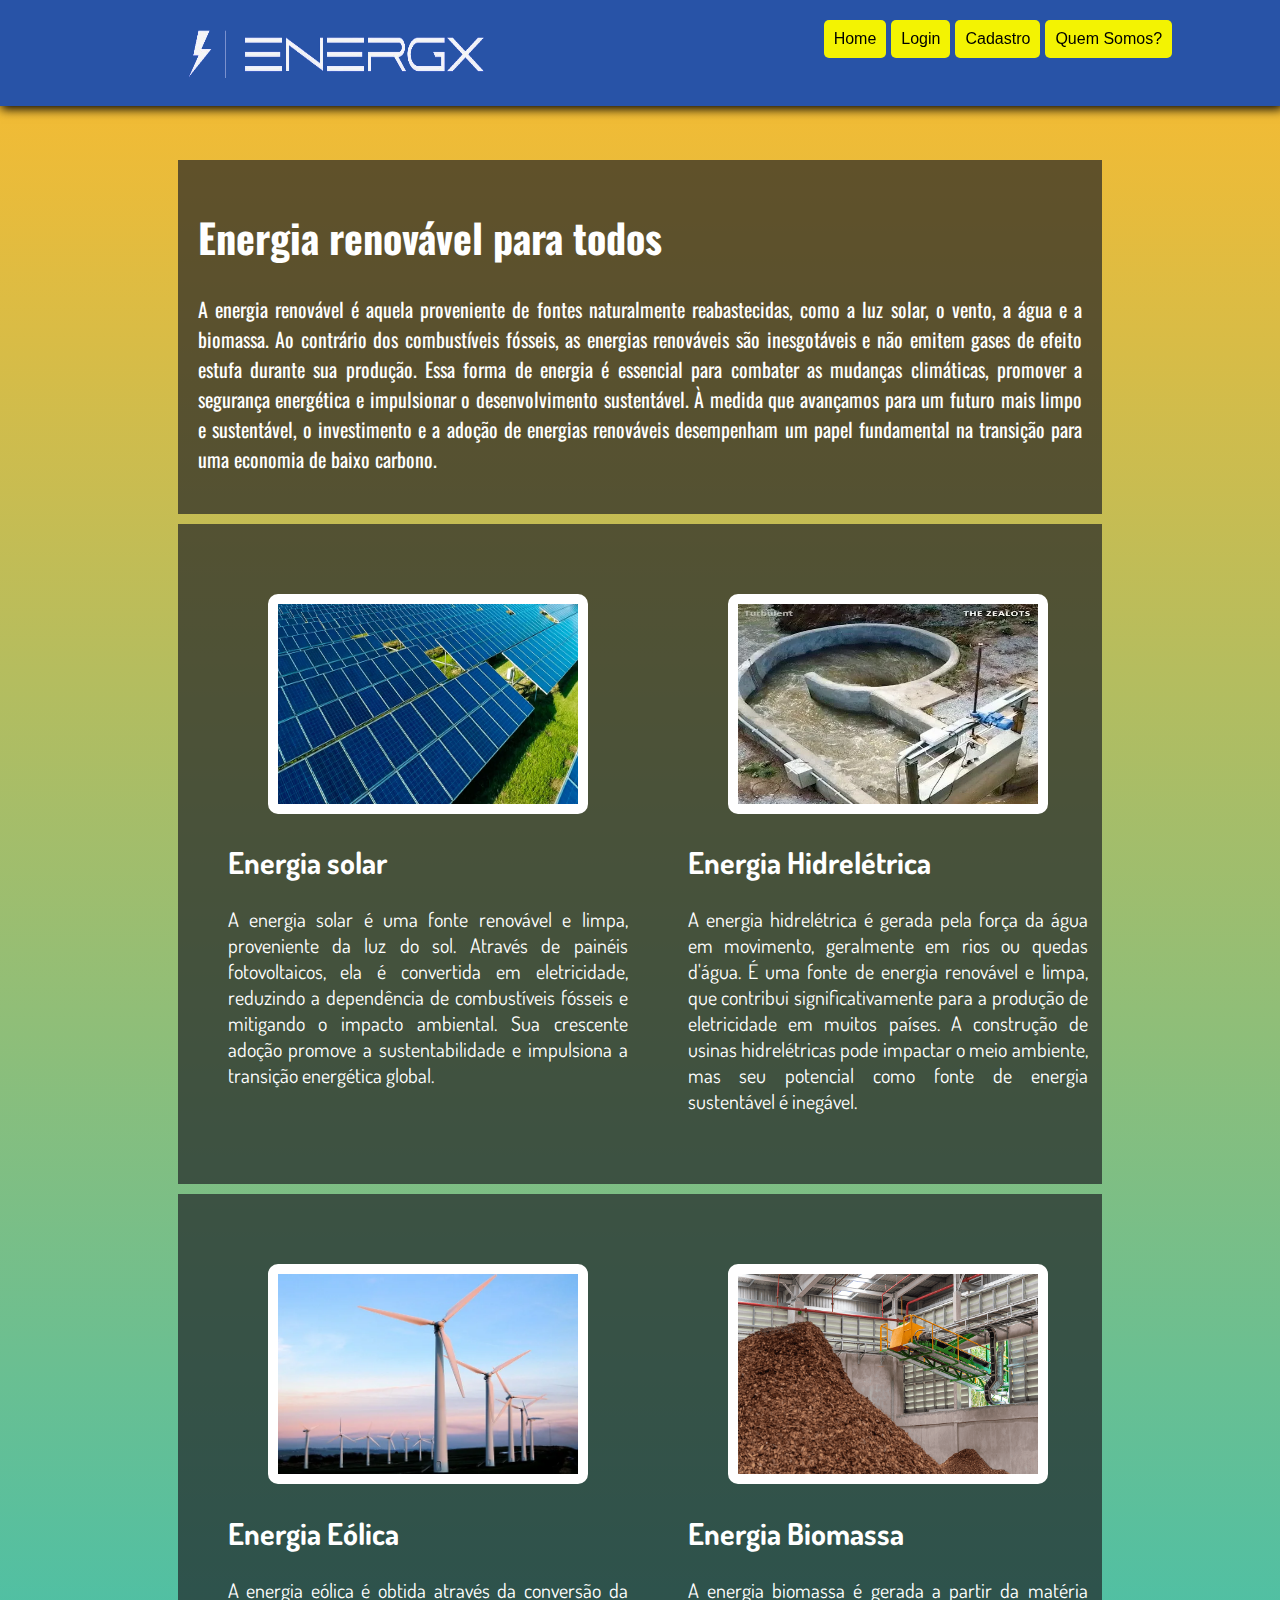
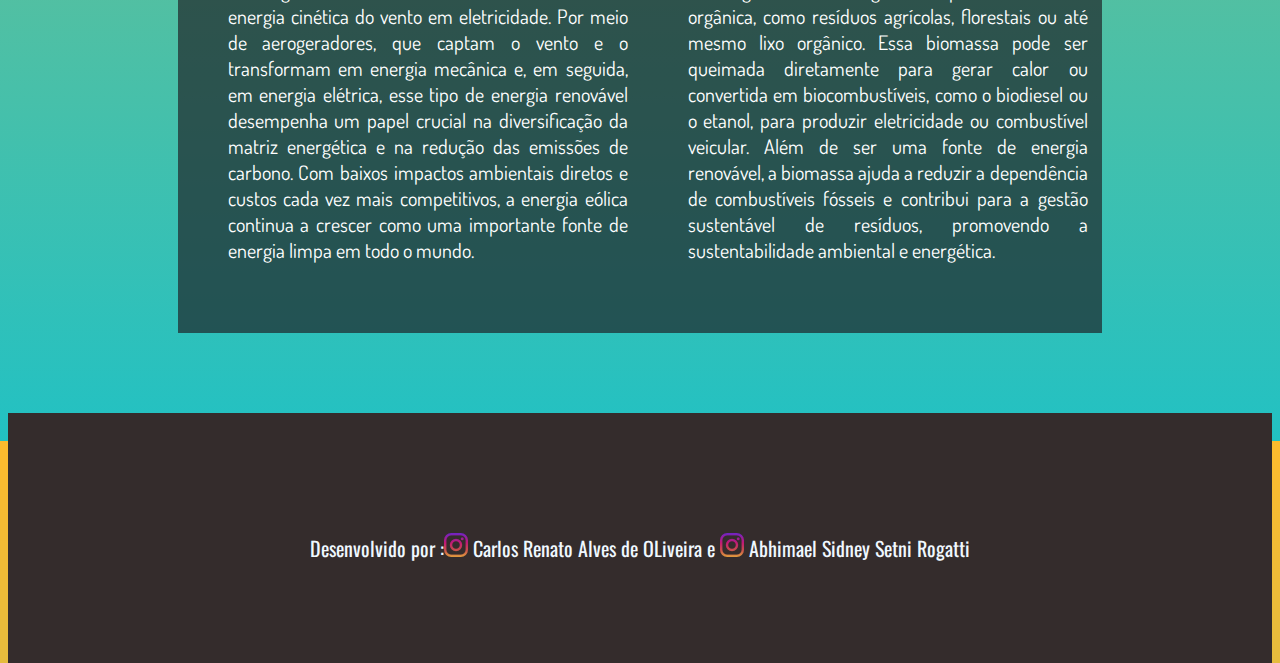
==== index.html @ fbf0ec1e "Update index.html" ====
<!DOCTYPE html>
<html lang="pt">
<head>
    <meta charset="UTF-8">
    <meta name="viewport" content="width=device-width, initial-scale=1.0">
    <title>EnergX</title>
    <link rel="stylesheet" href="estilo.css">
    <link rel="preconnect" href="https://fonts.googleapis.com">
    <link rel="preconnect" href="https://fonts.gstatic.com" crossorigin>
    <link href="https://fonts.googleapis.com/css2?family=Oswald:wght@200..700&display=swap" rel="stylesheet">
    <link rel="preconnect" href="https://fonts.googleapis.com">
    <link rel="preconnect" href="https://fonts.gstatic.com" crossorigin>
    <link href="https://fonts.googleapis.com/css2?family=Dosis:wght@200..800&family=Oswald:wght@200..700&display=swap" rel="stylesheet">
</head>
<body>
    <header id="cabecalho">
        <div id="logo">

            <figure>
               <a href="index.html"><img src="raio.png" alt="" width="300" height="60" id="imagemlogo"></a> 
            </figure>
        </div>

        <nav id="menu">

            <ul>
                <li class="item"><a href="index.html">Home</a> </li>
                <li class="item"> <a href="login.html">Login</a></li>
                <li class="item"><a href="cadastro.html">Cadastro</a></li>
                <li class="item"><a href="quemsomos.html"> Quem Somos? </a></li>
            </ul>

        </nav>
    </header>

    <div class="secao">

        <h1>Energia renovável para todos</h1>

        <p>A energia renovável é aquela proveniente de fontes naturalmente reabastecidas, como a luz solar, o vento, a água e a biomassa. Ao contrário dos combustíveis fósseis, as energias renováveis são inesgotáveis e não emitem gases de efeito estufa durante sua produção. Essa forma de energia é essencial para combater as mudanças climáticas, promover a segurança energética e impulsionar o desenvolvimento sustentável. À medida que avançamos para um futuro mais limpo e sustentável, o investimento e a adoção de energias renováveis desempenham um papel fundamental na transição para uma economia de baixo carbono.</p>

    </div>

    <div class="secao2">
        <article class="blocoartigo">
            <figure>
                <img src="painelsolar.png" alt="" width="300" height="200" class="imagem">
            </figure>
            <h2> Energia solar </h2>
            <p>
                A energia solar é uma fonte renovável e limpa, proveniente da luz do sol. Através de painéis fotovoltaicos, ela é convertida em eletricidade, reduzindo a dependência de combustíveis fósseis e mitigando o impacto ambiental. Sua crescente adoção promove a sustentabilidade e impulsiona a transição energética global.
            </p>
        </article>

        <article  class="blocoartigo">
            <figure>
                <img src="turbina.png" alt="" width="300" height="200" class="imagem">
            </figure>
             <h2> Energia Hidrelétrica </h2>
            <p>
                A energia hidrelétrica é gerada pela força da água em movimento, geralmente em rios ou quedas d'água. É uma fonte de energia renovável e limpa, que contribui significativamente para a produção de eletricidade em muitos países. A construção de usinas hidrelétricas pode impactar o meio ambiente, mas seu potencial como fonte de energia sustentável é inegável.
            </p>
        </article>
    </div>

    <div class="secao2">
        <article class="blocoartigo">
            <figure>
                <img src="eolica.png" alt="" width="300" height="200" class="imagem">
            </figure>
             <h2> Energia Eólica</h2>
            <p>
                A energia eólica é obtida através da conversão da energia cinética do vento em eletricidade. Por meio de aerogeradores, que captam o vento e o transformam em energia mecânica e, em seguida, em energia elétrica, esse tipo de energia renovável desempenha um papel crucial na diversificação da matriz energética e na redução das emissões de carbono. Com baixos impactos ambientais diretos e custos cada vez mais competitivos, a energia eólica continua a crescer como uma importante fonte de energia limpa em todo o mundo.
            </p>
        </article>

        <article  class="blocoartigo">
            <figure>
                <img src="biomassa.png" alt="" width="300" height="200" class="imagem">
            </figure>
            <h2> Energia Biomassa </h2>
            <p>
                A energia biomassa é gerada a partir da matéria orgânica, como resíduos agrícolas, florestais ou até mesmo lixo orgânico. Essa biomassa pode ser queimada diretamente para gerar calor ou convertida em biocombustíveis, como o biodiesel ou o etanol, para produzir eletricidade ou combustível veicular. Além de ser uma fonte de energia renovável, a biomassa ajuda a reduzir a dependência de combustíveis fósseis e contribui para a gestão sustentável de resíduos, promovendo a sustentabilidade ambiental e energética.
            </p>
        </article>
    </div>
    <footer>

        <p>
            Desenvolvido por :<a href="https://www.instagram.com/decarlosrenatoalves/" ><img src="instagram.png" alt="instagram"></a> Carlos Renato Alves de OLiveira e <a href="https://www.instagram.com/abhima.v?igsh=MTMyYXNldWozM2dieQ==" ><img src="instagram.png" alt=" instagram"></a> Abhimael Sidney Setni Rogatti
        </p>
        
    </footer>

</body>
</html>
---- estilo.css ----
.dosis-<uniquifier> {
  font-family: "Dosis", sans-serif;
  font-optical-sizing: auto;
  font-weight: 200;
  font-style: normal;
}

.oswald-<uniquifier> {
  font-family: "Oswald", sans-serif;
  font-optical-sizing: auto;
  font-weight:200;
  font-style: normal;
}
  
body{
padding: 0;
font-family:Oswald;
font-size: 20px;
background: rgb(34,193,195);
background: linear-gradient(0deg, rgba(34,193,195,1) 0%, rgba(253,187,45,1) 100%);

}

#cabecalho
{
position: fixed ;
top:0;
left:0;
padding: 0;
width: 100%;
background-color: rgb(40, 83, 167);
display: flex;
justify-content: space-around;
box-shadow: 2px 2px 10px 1px;
z-index: 10;
flex-wrap: wrap;
}

#logo{
    display: flex;
    justify-content: center;
    padding-right: 40px;
    padding-left: 40px;   
}

.item{
    
    display:inline-block;
    color: #000000;
    background-color: #f3f302;
    padding: 10px;
    border-radius: 5px;
    font-family:Verdana, Geneva, Tahoma, sans-serif;
    font-size: 16px;
    transition: background 0.5s;

}
a{
    color: black;
    text-decoration: none;
}
.item:hover{
    background-color: aliceblue;
    color: black;
}


.titulo{
    color: #0202F3;
    font-family:Verdana, Geneva, Tahoma, sans-serif;
}

.secao{
    position: relative;
    top:150px;
    margin: auto;
    width: 70%;
    background-color: rgba(29, 31, 35, 0.678);
    margin-top: 10px;
    padding: 20px; 
    text-align: justify;
    color:white;
    
}

.secao2{
    position: relative;
    top:150px;
    margin: auto;
    width: 70%;
    background-color: rgba(29, 31, 35, 0.678);
    margin-top: 10px;
    padding: 20px;
    display: flex;
    justify-content: space-between;   
    text-align: justify; 
    font-family:Dosis;  
}

.blocoartigo{
    position: relative;
    padding: 30px;
    width: 50%;
    background-color:rgba(29, 31, 35, 0);
    color: white;
    transition: background 0.5s;
    display: block;
    font-size: 20px;
}

.blocoartigo:hover{
background-color: rgb(19, 19, 19);
filter:saturate(2)
}

footer{
    position: relative;
    top:230px;
    width: 100%;
    height: 150px;
    background-color: #342c2c;
    color: aliceblue;
    text-align: center;
    padding-top: 100px;
}

.imagem{
    margin: auto;
    transform: scale(1);
    transform: rotate(0deg);
    transition: transform 0.2s;
    border-width: 10px;
    border-style: solid;
    border-radius: 10px;
}

.imagem:hover{
    transform: scale(1.1);
    transform: rotate(4deg);
}

#imagemlogo{
    filter: invert(100%);
    transition: filter 0.3s;

}

#imagemlogo:hover{
    filter: invert(0);;
}

.link{
    color: rgb(56, 56, 56);
}

.lnome{
    width: 400px;
    height: 40px;
    border-radius: 10px;
    background-color: rgb(240, 248, 255);
    box-shadow: 2px 2px 5px white;
}

#lnome{
    color: rgb(56, 56, 56);
}

#secaologin{
    display: flex;
    justify-content: center;
    background-color: rgba(253, 253, 253, 0.287);
    box-shadow: 2px 2px 10px black;
    height: 500px;
    width: 500px;
    font-weight: bold;
}

#botao{
    width: 200px;
    height: 50px;
    font-size: 20px;
}
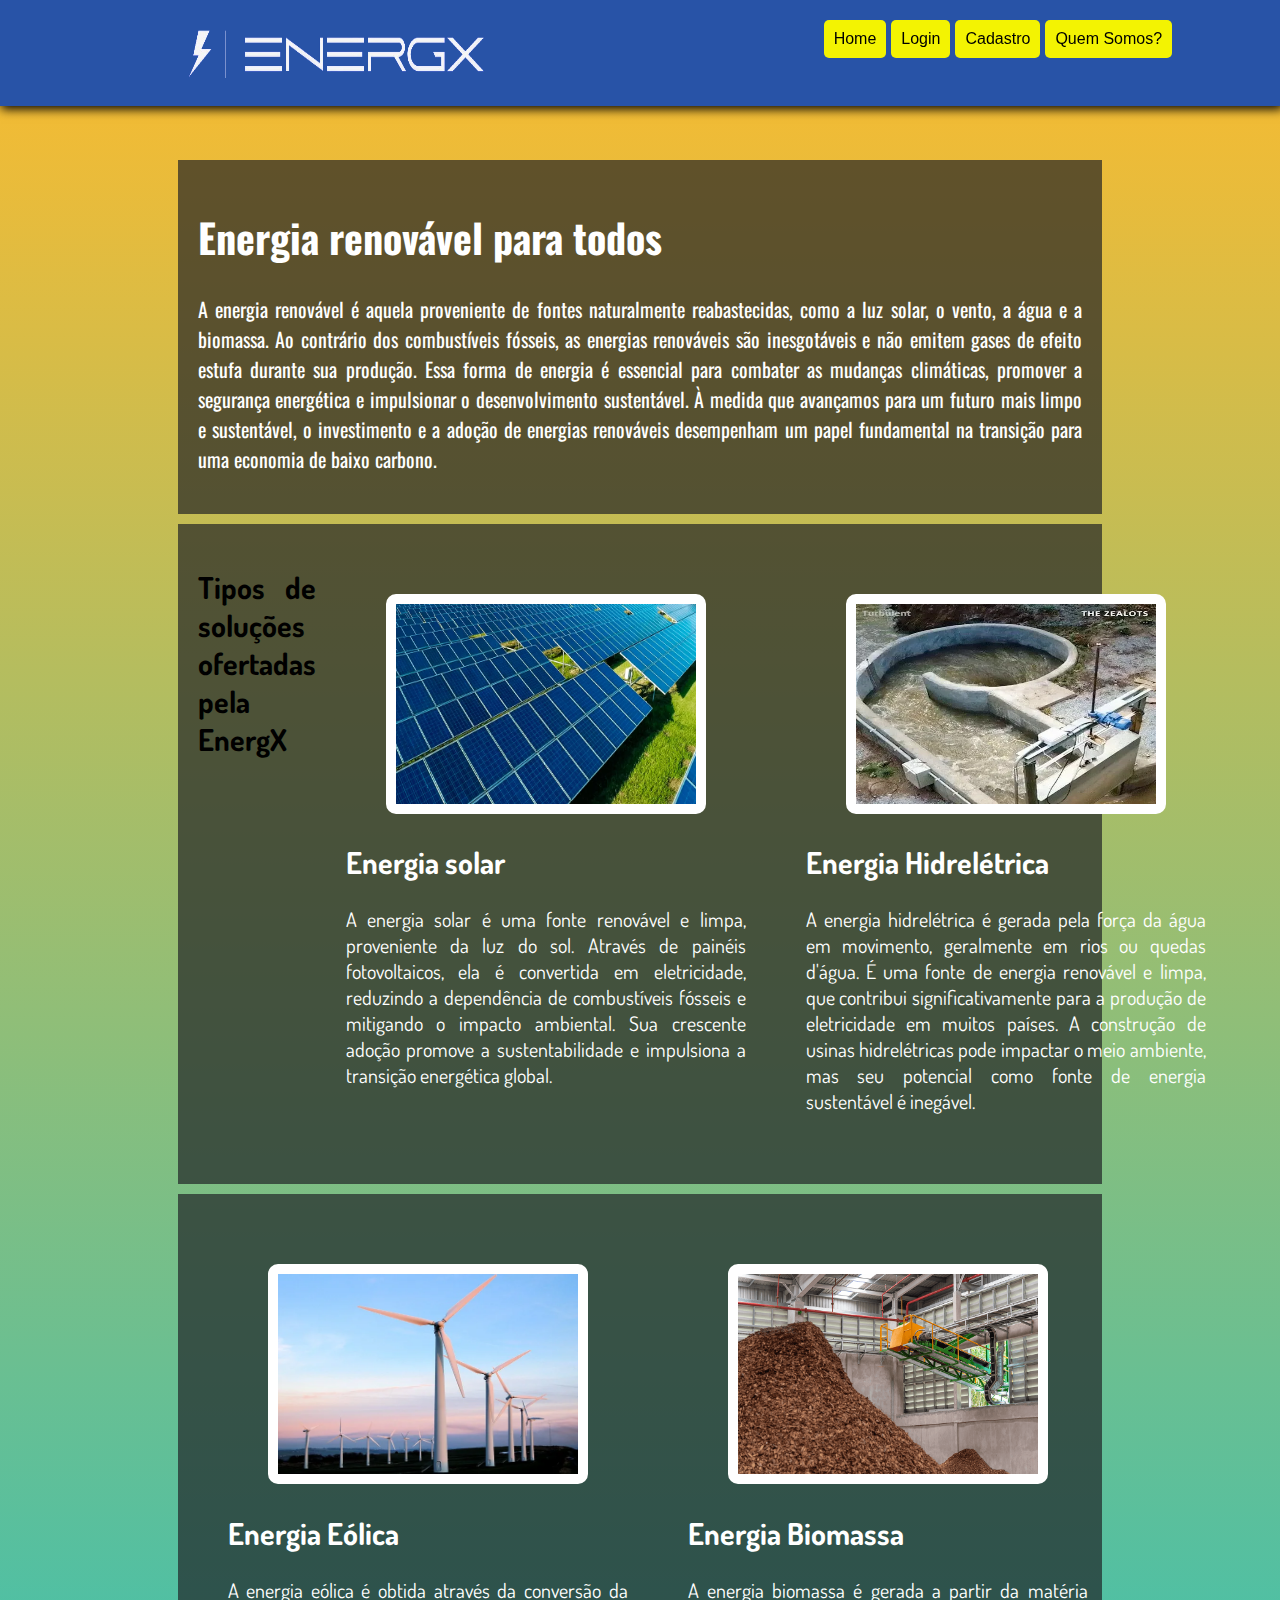
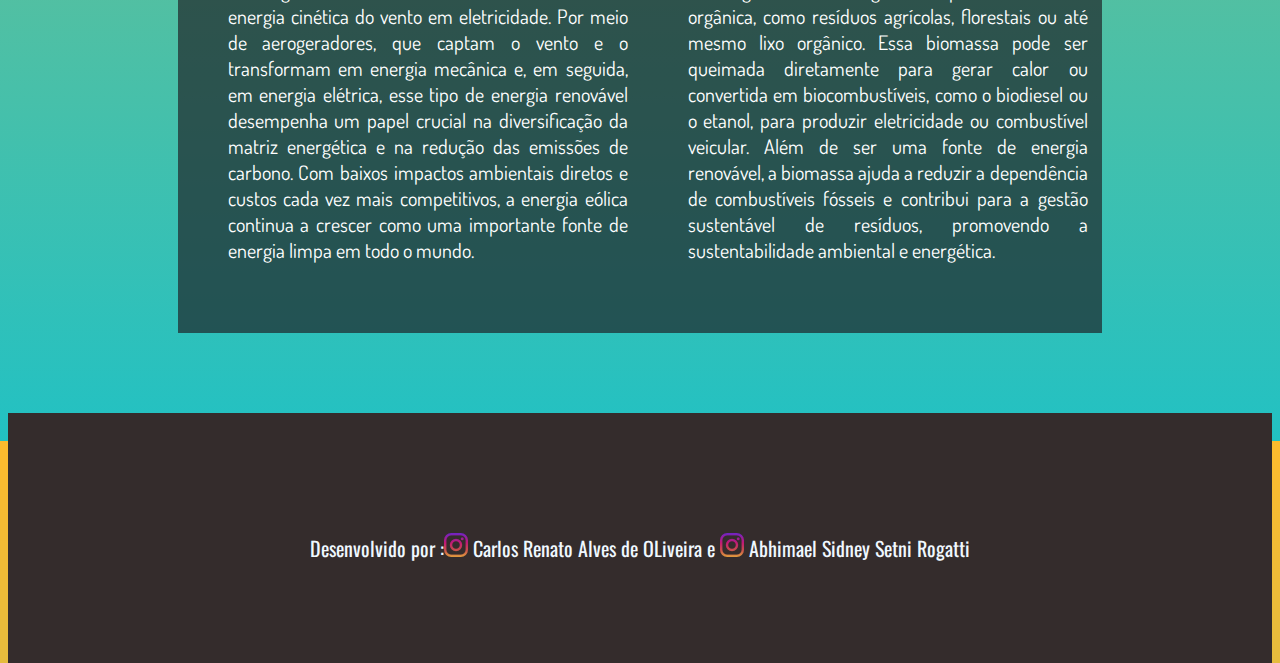
==== commit 6a42bfb8: "Update index.html" ====
--- a/index.html
+++ b/index.html
@@ -38,10 +38,11 @@
         <h1>Energia renovável para todos</h1>
 
         <p>A energia renovável é aquela proveniente de fontes naturalmente reabastecidas, como a luz solar, o vento, a água e a biomassa. Ao contrário dos combustíveis fósseis, as energias renováveis são inesgotáveis e não emitem gases de efeito estufa durante sua produção. Essa forma de energia é essencial para combater as mudanças climáticas, promover a segurança energética e impulsionar o desenvolvimento sustentável. À medida que avançamos para um futuro mais limpo e sustentável, o investimento e a adoção de energias renováveis desempenham um papel fundamental na transição para uma economia de baixo carbono.</p>
-
+            
     </div>
 
     <div class="secao2">
+        <h2> Tipos de soluções ofertadas pela EnergX</h2>
         <article class="blocoartigo">
             <figure>
                 <img src="painelsolar.png" alt="" width="300" height="200" class="imagem">
--- a/estilo.css
+++ b/estilo.css
@@ -1,18 +1,6 @@
 
 
-.dosis-<uniquifier> {
-  font-family: "Dosis", sans-serif;
-  font-optical-sizing: auto;
-  font-weight: 200;
-  font-style: normal;
-}
 
-.oswald-<uniquifier> {
-  font-family: "Oswald", sans-serif;
-  font-optical-sizing: auto;
-  font-weight:200;
-  font-style: normal;
-}
   
 body{
 padding: 0;
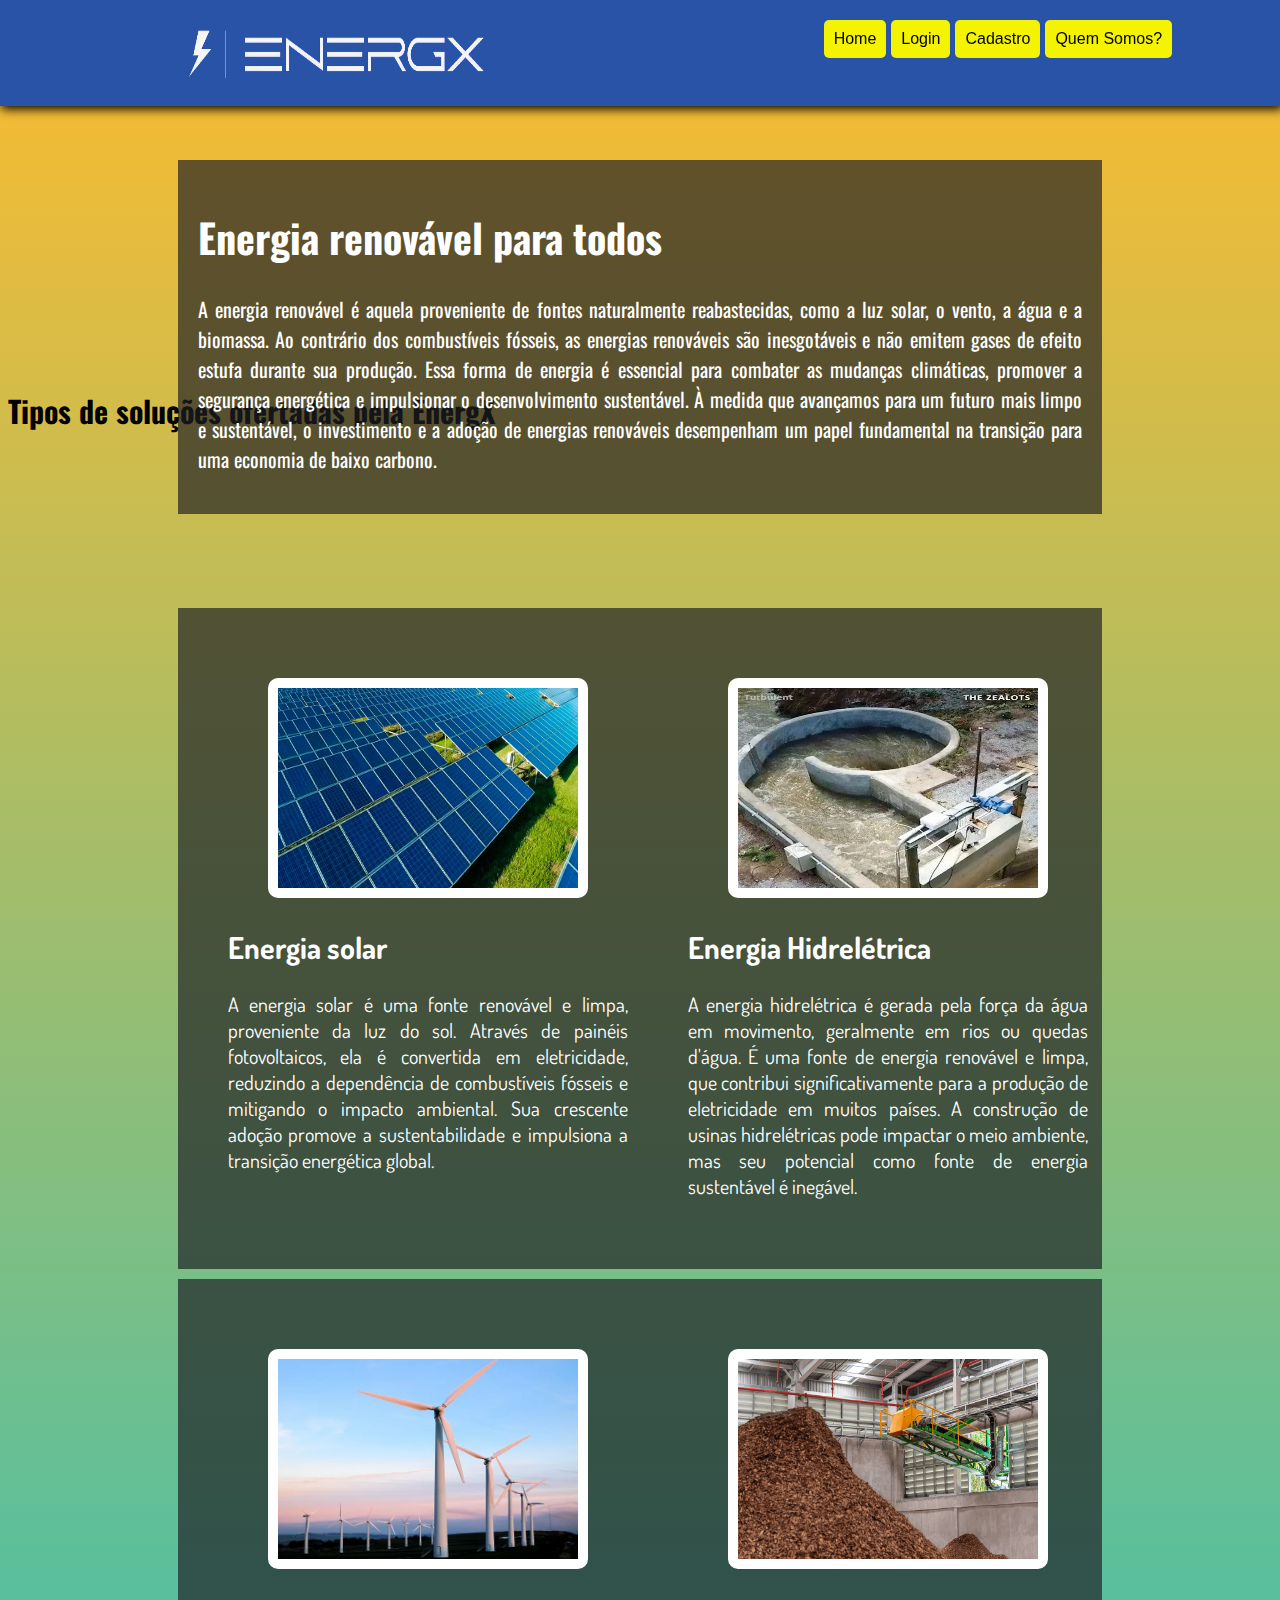
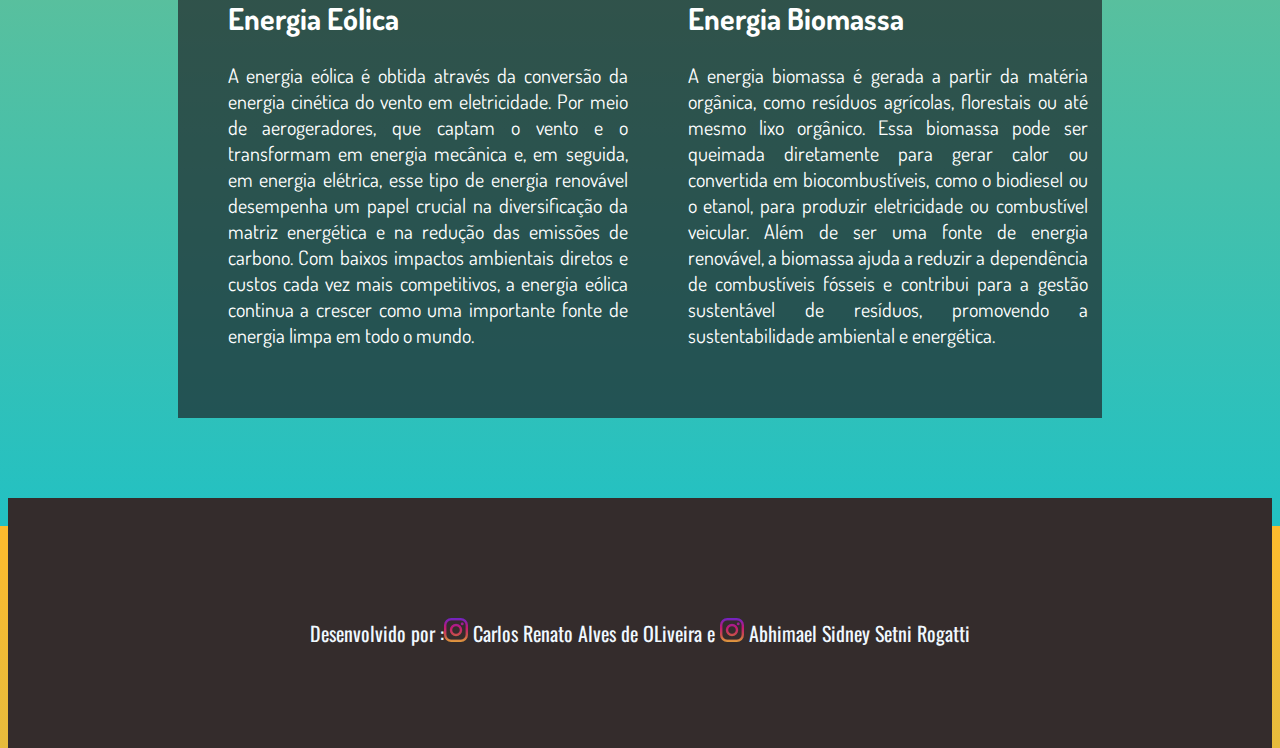
==== commit b1426f57: "Update index.html" ====
--- a/index.html
+++ b/index.html
@@ -41,8 +41,9 @@
             
     </div>
 
+    <div> <h2> Tipos de soluções ofertadas pela EnergX</h2></div>
+
     <div class="secao2">
-        <h2> Tipos de soluções ofertadas pela EnergX</h2>
         <article class="blocoartigo">
             <figure>
                 <img src="painelsolar.png" alt="" width="300" height="200" class="imagem">
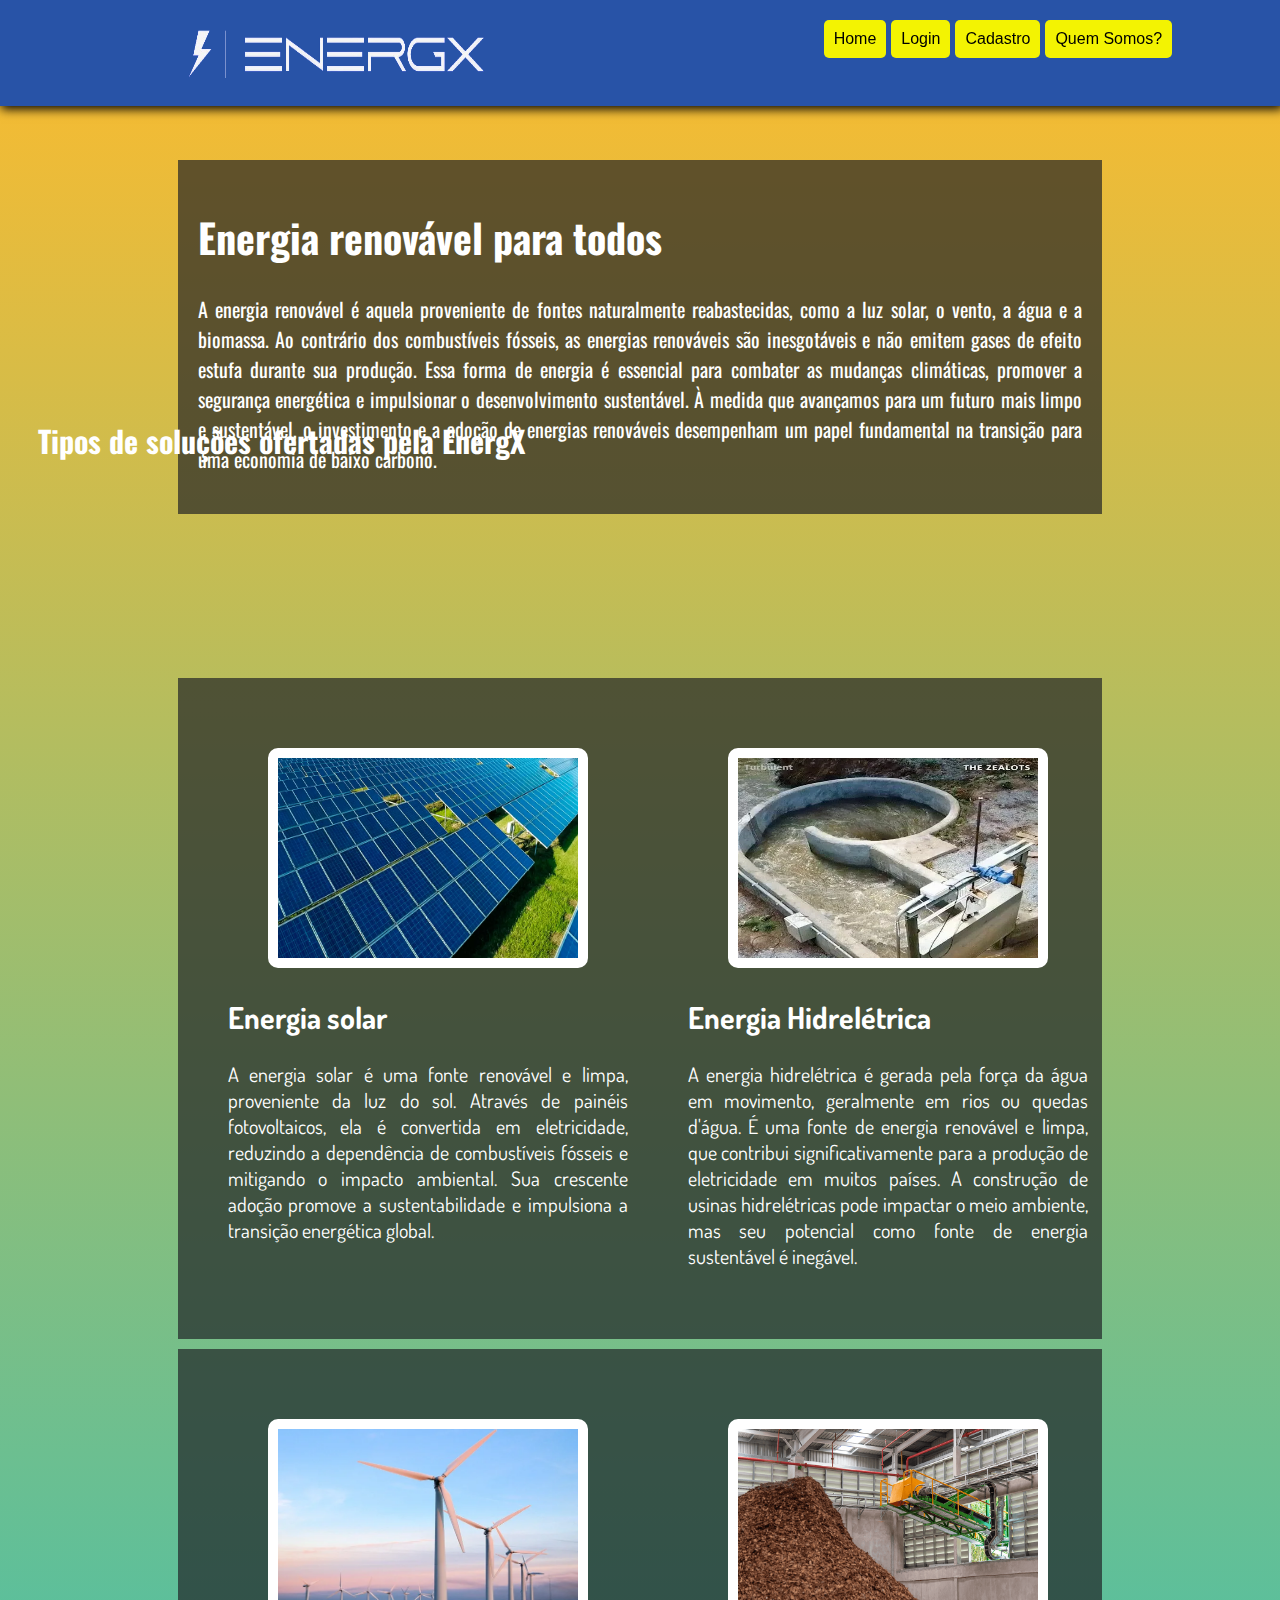
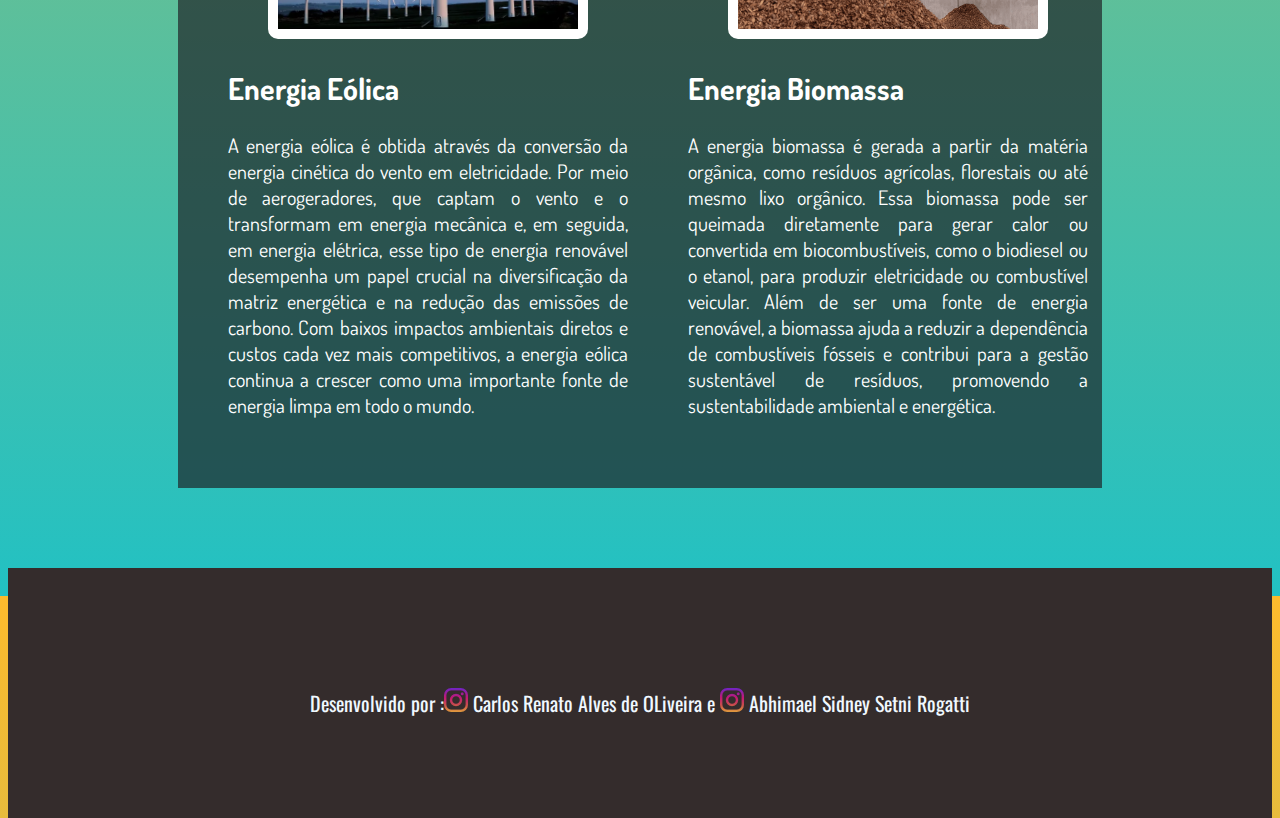
==== commit fb435d21: "Update index.html" ====
--- a/index.html
+++ b/index.html
@@ -41,7 +41,7 @@
             
     </div>
 
-    <div> <h2> Tipos de soluções ofertadas pela EnergX</h2></div>
+    <div class="blocoartigo"> <h2> Tipos de soluções ofertadas pela EnergX</h2></div>
 
     <div class="secao2">
         <article class="blocoartigo">
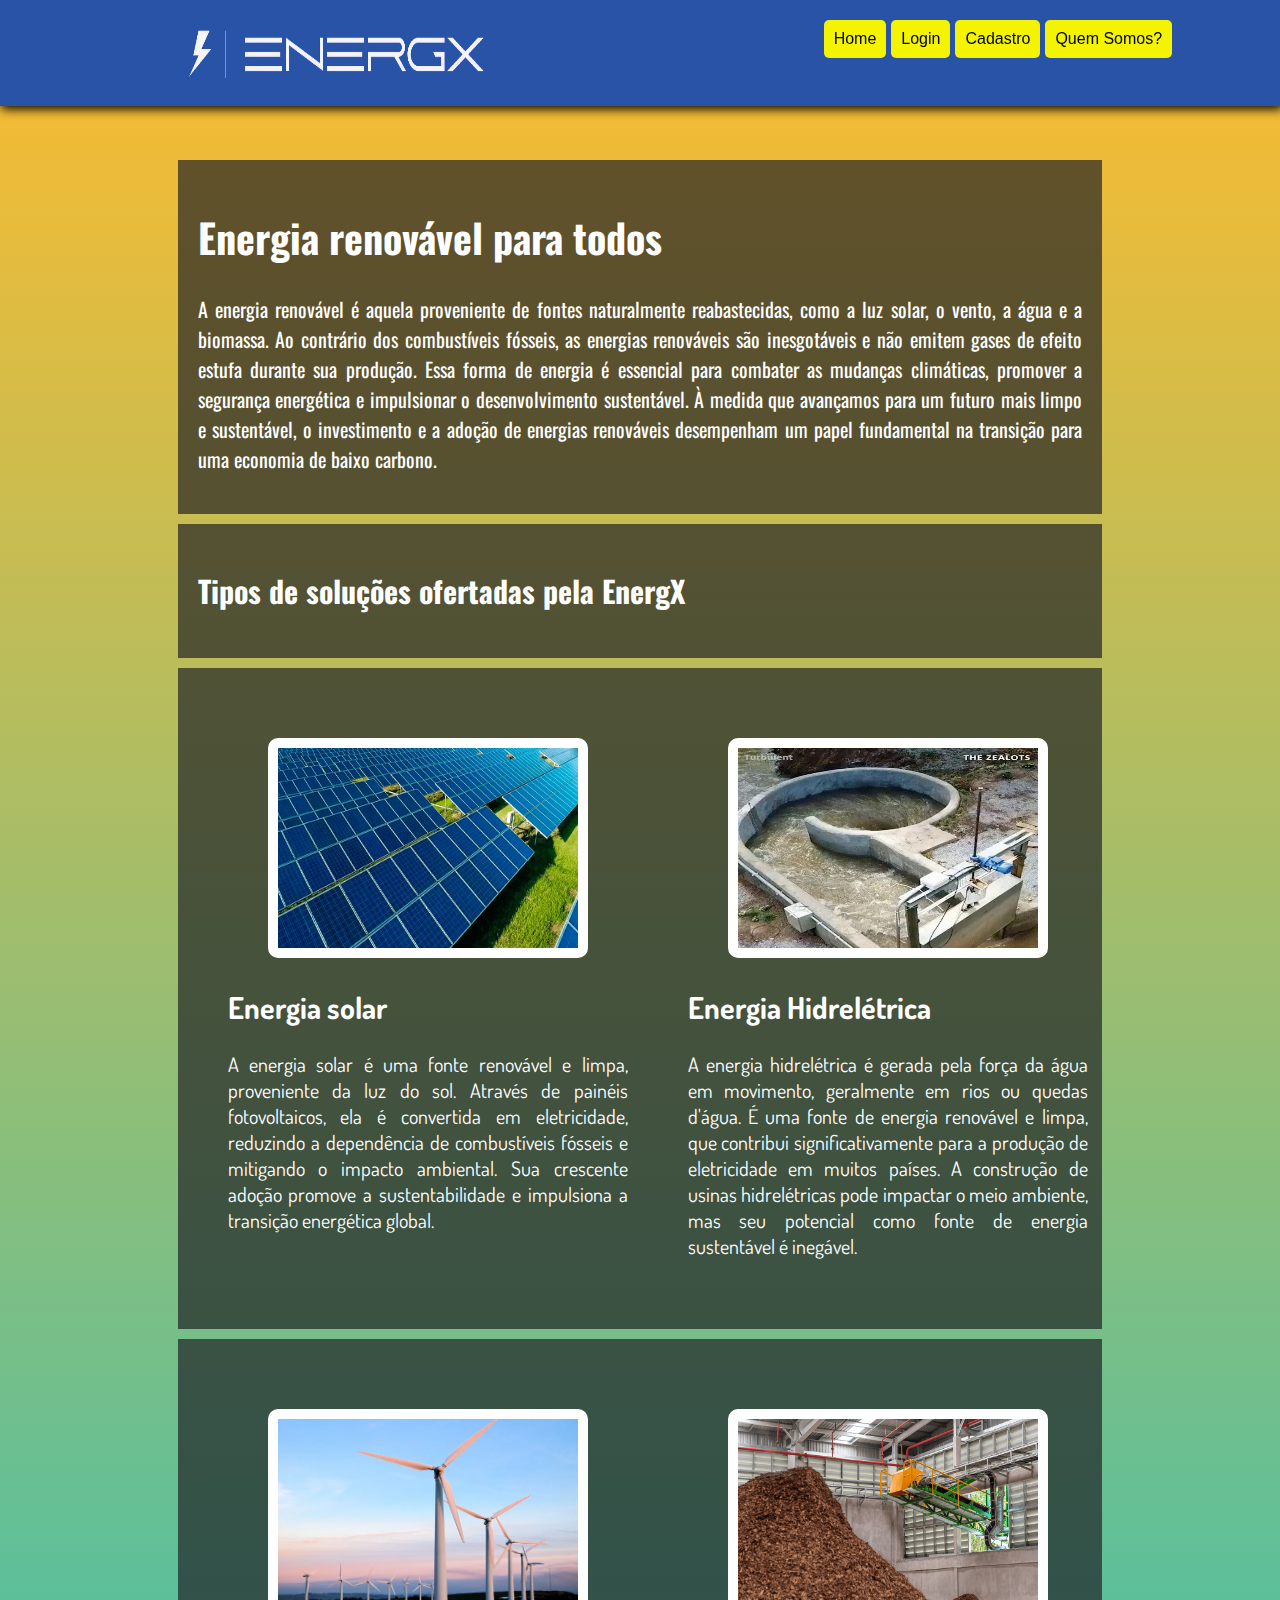
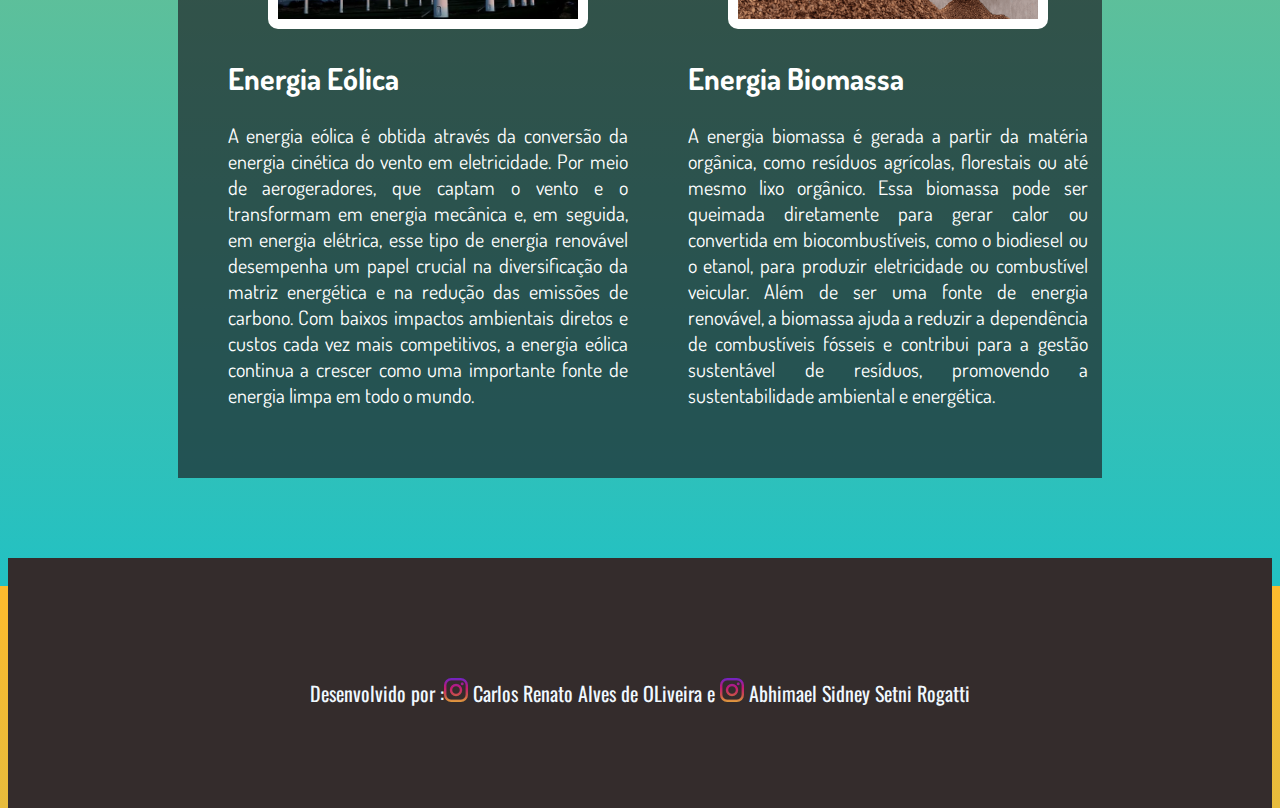
==== commit f6d42df4: "Update index.html" ====
--- a/index.html
+++ b/index.html
@@ -41,7 +41,7 @@
             
     </div>
 
-    <div class="blocoartigo"> <h2> Tipos de soluções ofertadas pela EnergX</h2></div>
+    <div class="secao"> <h2> Tipos de soluções ofertadas pela EnergX</h2></div>
 
     <div class="secao2">
         <article class="blocoartigo">
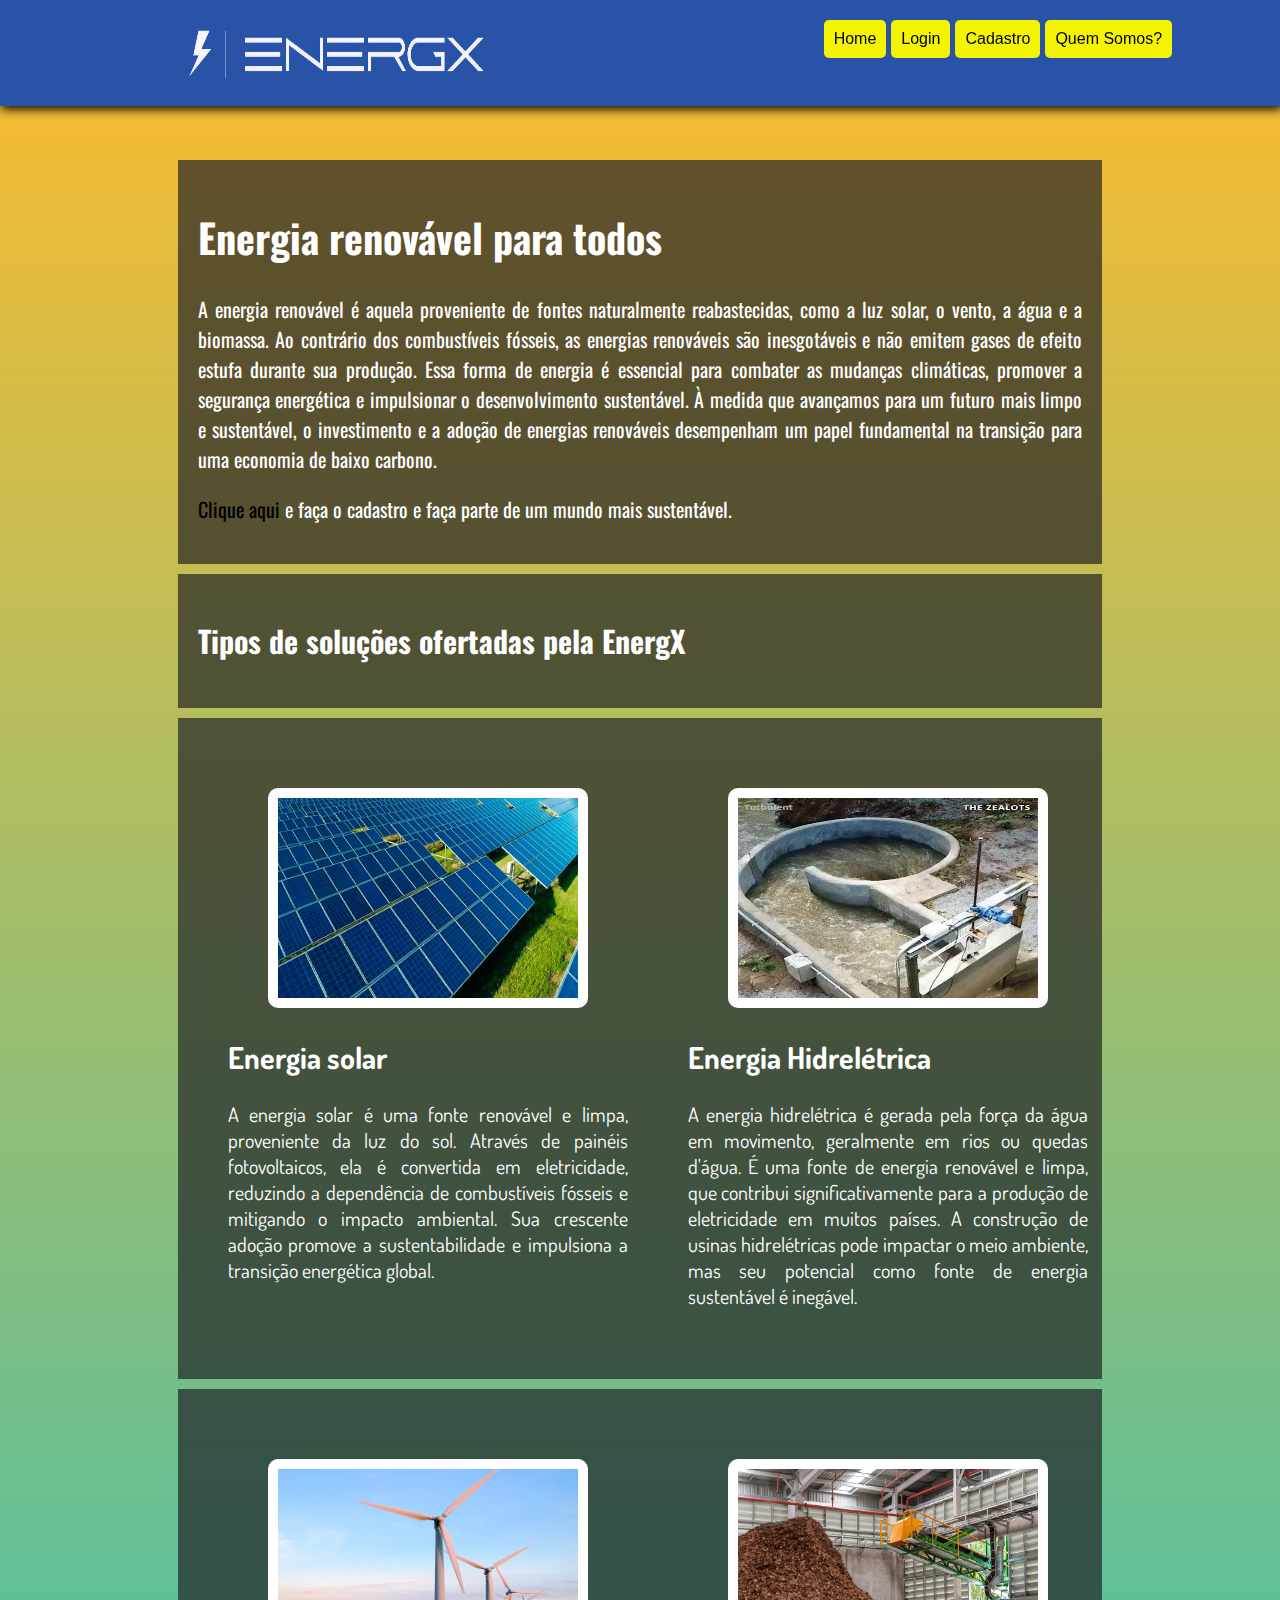
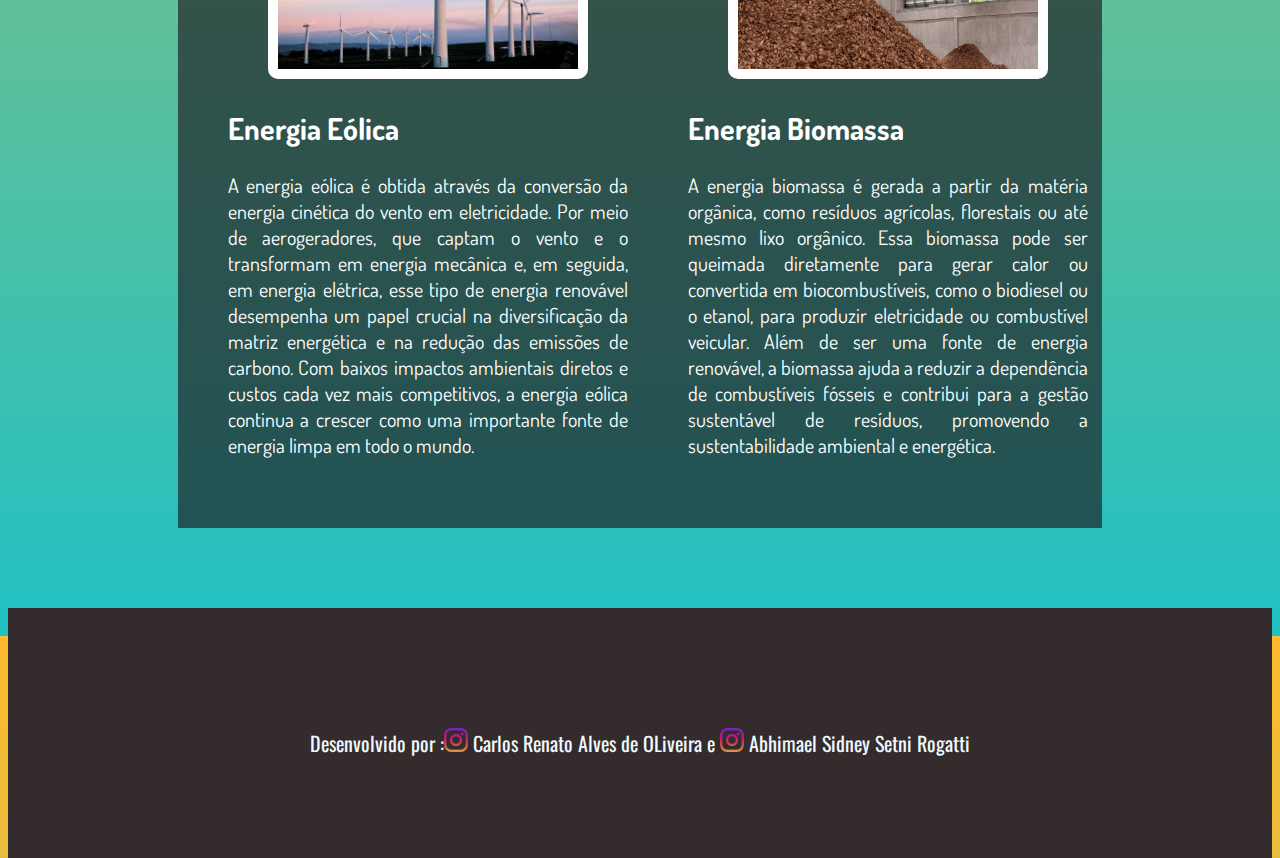
==== commit 8418eaf6: "Update index.html" ====
--- a/index.html
+++ b/index.html
@@ -38,6 +38,8 @@
         <h1>Energia renovável para todos</h1>
 
         <p>A energia renovável é aquela proveniente de fontes naturalmente reabastecidas, como a luz solar, o vento, a água e a biomassa. Ao contrário dos combustíveis fósseis, as energias renováveis são inesgotáveis e não emitem gases de efeito estufa durante sua produção. Essa forma de energia é essencial para combater as mudanças climáticas, promover a segurança energética e impulsionar o desenvolvimento sustentável. À medida que avançamos para um futuro mais limpo e sustentável, o investimento e a adoção de energias renováveis desempenham um papel fundamental na transição para uma economia de baixo carbono.</p>
+
+        <p> <a href="cadastro.html">Clique aqui</a>  e faça o  cadastro e faça parte de um mundo mais sustentável.</p>
             
     </div>
 
